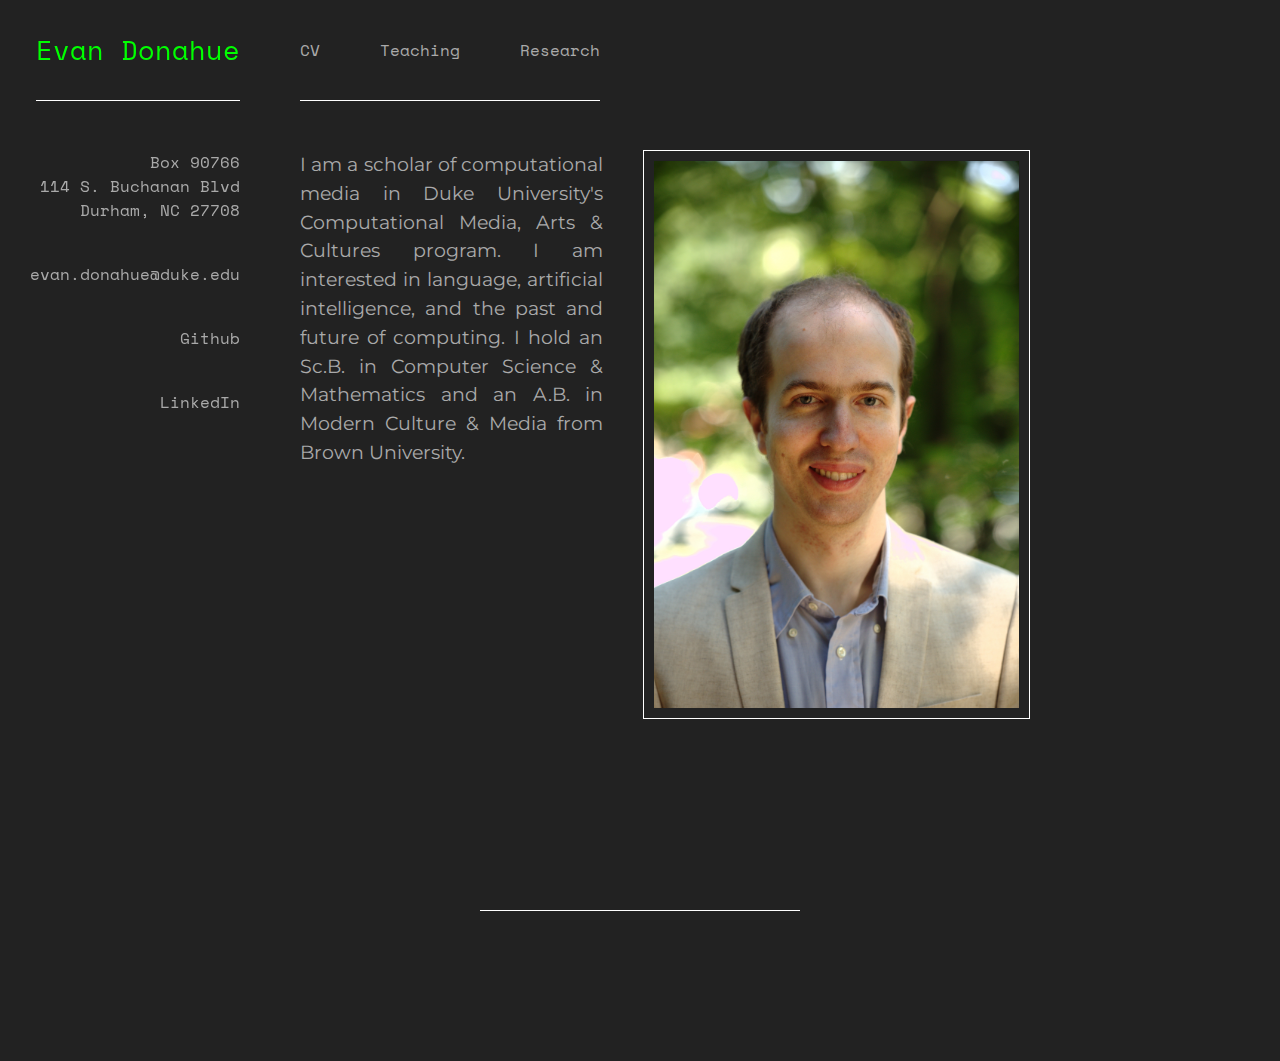
==== index.html @ 916ff401 "added all pages" ====
<!DOCTYPE html>
<html lang="en">
  <head><title>Evan Donahue</title><meta charset="UTF-8"><link rel="stylesheet" type="text/css" href="css/style.css"><link href="https://fonts.googleapis.com/css?family=Montserrat|Space+Mono" rel="stylesheet"><meta name="viewport" content="width=device-width, initial-scale=1"></head>
  <body>
    <div id="content">
      <nav id="subnavbar">
	<div id="nametag"><span id="nav-selected"><span id="nameunderline">Evan Donahue</span></span></div>
      </nav>      
      <nav id="header">
	<ul id="navlinks"><li><a class="navlink-left" href="cv.html"><span>CV</span></a></li><li><a class="navlink-left navlink-right" href="teaching.html"><span>Teaching</span></a></li><li><a class="navlink-right" href="research.html"><span>Research</span></a></li></ul>
      </nav>
      <div id="articles">
	<article class="subsection"><p><img alt="Profile picture of author" src="img/newprofile.jpg">I am a scholar of computational media in Duke University's Computational Media, Arts & Cultures program. I am interested in language, artificial intelligence, and the past and future of computing. I hold an Sc.B. in Computer Science & Mathematics and an A.B. in Modern Culture & Media from Brown University.</p><div class="clearfix"></div></article><div class="hrule sublinks-footer"></div>	  	  
      </div>
      <ul id="sublinks"><li><div>Box 90766</div><div>114 S. Buchanan Blvd</div><div>Durham, NC 27708</div></li><li><a href="mailto:evan.donahue@duke.edu"><span>evan.donahue@duke.edu</span></a></li><li><a href="https://github.com/emdonahue/"><span>Github</span></a></li><li><a href="https://www.linkedin.com/in/evan-donahue-88b315143/"><span>LinkedIn</span></a></li></ul>
      <div class="hrule"></div><div id="footer"></div>
    </div>
  </body>
</html>
---- css/style.css ----
body {
    padding: 0px;
    margin: 0px;
    background: #222222;
    color: #AAAAAA;
}

#header {    
    width: 100%;    
    background-color: inherit;
}
#content {
    max-width: 1280px;
    margin-left: auto;
    margin-right: auto;
    background-color: inherit;
}

#articles {    
    font-family: 'Montserrat', sans-serif;
}
#sublinks {    
    list-style-type: none;
    padding:0 0 0 20px;    
    margin: 0;
}
#sublinks li {
    padding: 20px 0 20px 0;
}
#sublinks li a{
    display: inline-block;  
}
#nametag {
    text-align: right;
    height: 100px;
    line-height: 100px;
    margin-right: 20px;
    font-size: 1.7rem;
}
#nametag a {
    display: block;
}
#navlinks {
    padding: 0;
    list-style-type: none;
}
#navlinks li a, #navlinks #nav-selected {    
    border-bottom: 1px solid white;
}
#nav-selected {
    color: #00FF00;    
}
.clearfix {
    clear: both;
}
nav, h2, #nametag, #sublinks{
    font-family: 'Space Mono', monospace;
}
h2 {   
    margin: 0 0 60px 0;
}
a {
    text-decoration: none;
    color: #AAAAAA;
}
article a {
    color: #00FF00;
}
a:hover {
    color: #00FF00;    
}
a:active {
    color: #FFFF00;
}
p {
    line-height: 150%;    
    margin-top: 0;
    text-align: justify;
}
article {
    font-size: 1.2rem;
}

img {
    border: 1px solid white;
    padding: 10px;
}

.hrule {
    margin: 0;
    border-bottom: 1px solid white;
    width: 25%;
    margin-left: auto;
    margin-right: auto;
    height: 1px;
}
.sub-selected {
    color: #00FF00;
    border-bottom: 3px solid #00FF00;
}
#cv-viewer {
    width: 100%;
    heighT: 100%;
}
#nameunderline {
    display: inline-block;
    border-bottom: 1px solid white;
}
article ul {
    list-style: none;
}
article ul li {
    padding: 5px;
}
article ul li:before {
    content: "> ";
    width: 30px;
    display: inline-block;
}

@media screen and (min-width: 601px) {
    #articles {
	margin-left: 250px;
	padding: 0 250px 0 50px;
    }
    .subsection img{
	float: right;
	margin: 0 0 40px 40px;
	width: 50%;
    }
    #header {
	position: fixed;
	margin-left: 280px;
	top: 0;
	height: 100px;
	line-height: 100px;    
    }
    #navlinks {
	margin: 0 0 0 20px;
	display: inline-block;
    }
    #navlinks li {
	display: inline;
    }
    #navlinks li a, #navlinks li span {
	display: block;
	float: left;
    }
    .navlink-left {
	padding-right: 30px;
    }
    .navlink-right {
	padding-left: 30px;
    }
    #subnavbar {
	top: 0;    
	position: fixed;
	width: 260px;
    }
    .subsection {
	padding-top: 150px;
	margin-bottom: 150px;
    }
    #footer {
	height: 150px;
    }
    #mobile-contact-info {
	display: none;
    }
    #sublinks {
	position: fixed;
	top: 130px;
	bottom: 0;
	overflow: auto;
	width: 220px;
	text-align: right;
    }
    .sublinks-footer {
	display: none;
    }
    #sublinks a span, #navlinks a span {
    position: relative;
    }
    #sublinks a:hover span:before {
				       content: '> ';
				       position: absolute;
				       top: 0;
				       left: -1rem;
				   }
}
@media screen and (max-width: 600px) {
    #sublinks {
	text-align: center;
	margin: 50px 0;
    }
    #articles {
	width: 90%;
	margin: 0 auto;
    }
    .subsection img {
	float: none;
	width: 100%;
	margin-bottom: 40px;
    }
    #navlinks {
	width: 90%;
	margin: 0 auto;
	text-align: right;
    }
    p {
	text-align: justify;
    }
    #navlinks li {
	display: block;
    }
    #navlinks li a, #navlinks #nav-selected {
	display: inline-block;
	width: 50%;
	padding: 20px 10px 20px 0;
    }
    .subsection {
	padding-top: 50px;
	margin-bottom: 50px;
    }
    #footer {
	height: 50px;
    }
    .sublinks-hide {
	display: none;
    }
}
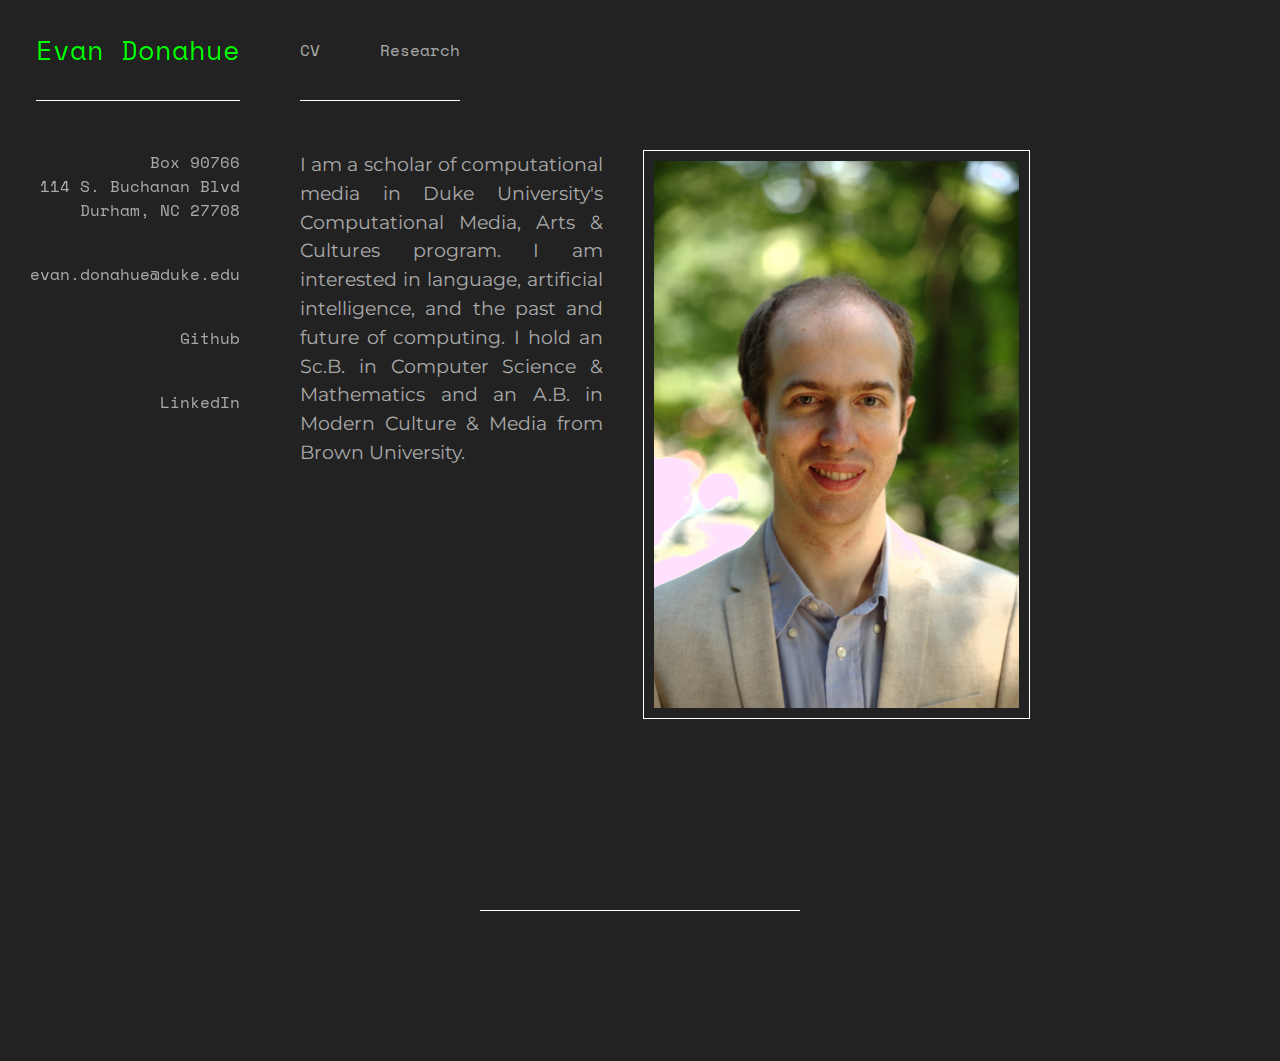
==== commit e9daec22: "removed teaching section" ====
--- a/index.html
+++ b/index.html
@@ -7,7 +7,7 @@
 	<div id="nametag"><span id="nav-selected"><span id="nameunderline">Evan Donahue</span></span></div>
       </nav>      
       <nav id="header">
-	<ul id="navlinks"><li><a class="navlink-left" href="cv.html"><span>CV</span></a></li><li><a class="navlink-left navlink-right" href="teaching.html"><span>Teaching</span></a></li><li><a class="navlink-right" href="research.html"><span>Research</span></a></li></ul>
+	<ul id="navlinks"><li><a class="navlink-left" href="cv.html"><span>CV</span></a></li><li><a class="navlink-right" href="research.html"><span>Research</span></a></li></ul>
       </nav>
       <div id="articles">
 	<article class="subsection"><p><img alt="Profile picture of author" src="img/newprofile.jpg">I am a scholar of computational media in Duke University's Computational Media, Arts & Cultures program. I am interested in language, artificial intelligence, and the past and future of computing. I hold an Sc.B. in Computer Science & Mathematics and an A.B. in Modern Culture & Media from Brown University.</p><div class="clearfix"></div></article><div class="hrule sublinks-footer"></div>	  	  
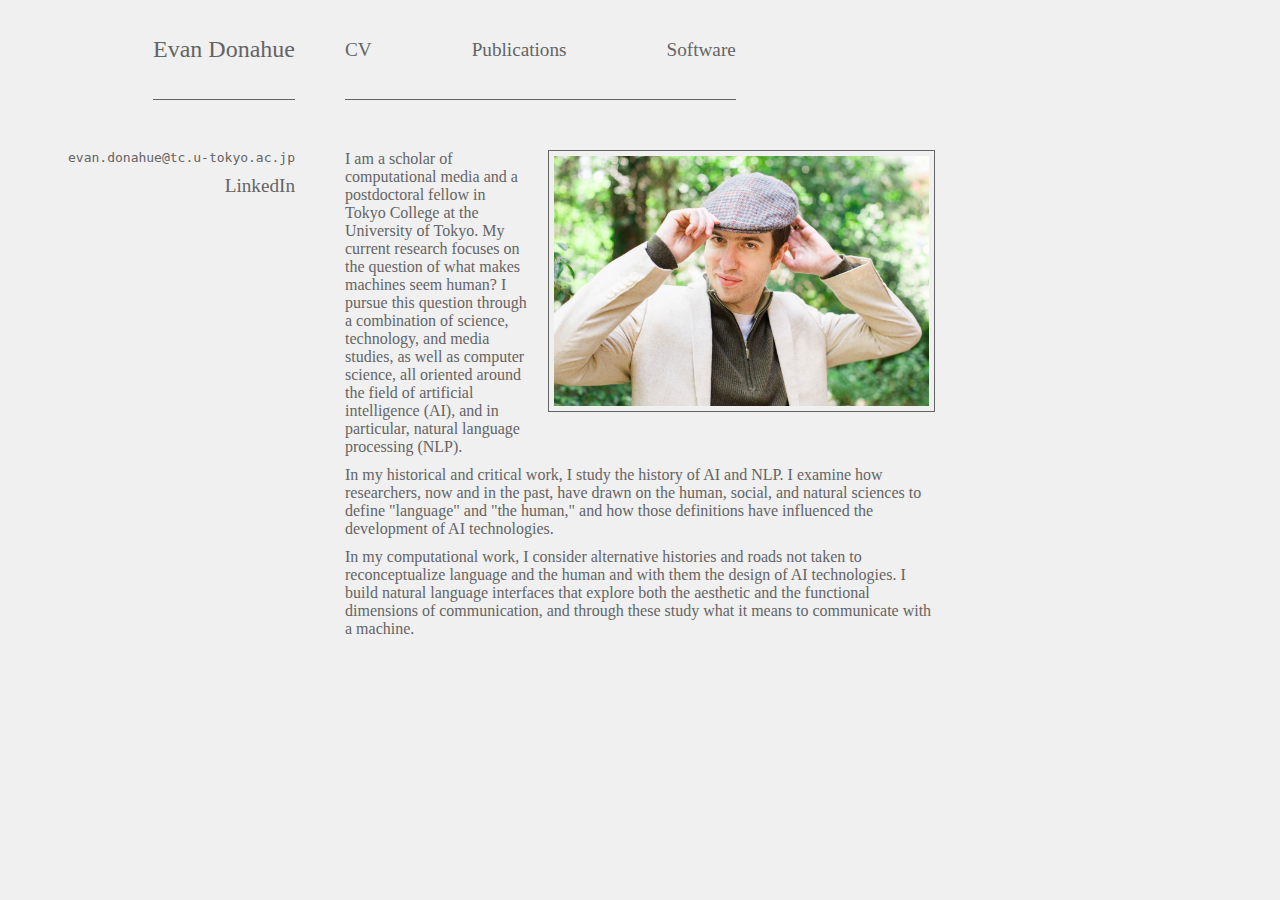
==== commit de2da609: "building generic page framework" ====
--- a/index.html
+++ b/index.html
@@ -1,19 +1 @@
-<!DOCTYPE html>
-<html lang="en">
-  <head><title>Evan Donahue</title><meta charset="UTF-8"><link rel="stylesheet" type="text/css" href="css/style.css"><link href="https://fonts.googleapis.com/css?family=Montserrat|Space+Mono" rel="stylesheet"><meta name="viewport" content="width=device-width, initial-scale=1"></head>
-  <body>
-    <div id="content">
-      <nav id="subnavbar">
-	<div id="nametag"><span id="nav-selected"><span id="nameunderline">Evan Donahue</span></span></div>
-      </nav>      
-      <nav id="header">
-	<ul id="navlinks"><li><a class="navlink-left" href="cv.html"><span>CV</span></a></li><li><a class="navlink-right" href="research.html"><span>Research</span></a></li></ul>
-      </nav>
-      <div id="articles">
-	<article class="subsection"><p><img alt="Profile picture of author" src="img/newprofile.jpg">I am a scholar of computational media in Duke University's Computational Media, Arts & Cultures program. I am interested in language, artificial intelligence, and the past and future of computing. I hold an Sc.B. in Computer Science & Mathematics and an A.B. in Modern Culture & Media from Brown University.</p><div class="clearfix"></div></article><div class="hrule sublinks-footer"></div>	  	  
-      </div>
-      <ul id="sublinks"><li><div>Box 90766</div><div>114 S. Buchanan Blvd</div><div>Durham, NC 27708</div></li><li><a href="mailto:evan.donahue@duke.edu"><span>evan.donahue@duke.edu</span></a></li><li><a href="https://github.com/emdonahue/"><span>Github</span></a></li><li><a href="https://www.linkedin.com/in/evan-donahue-88b315143/"><span>LinkedIn</span></a></li></ul>
-      <div class="hrule"></div><div id="footer"></div>
-    </div>
-  </body>
-</html>
+<!DOCTYPE html><html><head><link rel="stylesheet" href="styles.css"></link><style>body{display:grid;gap:50px;grid-template-columns:1fr 2fr 1fr;grid-template-rows:100px;background-color:rgb(240, 240, 240);color:rgb(100, 100, 100);}.navborder{border-bottom:1px solid rgb(100, 100, 100);}a{text-decoration:none;font-size:1.2em;color:rgb(100, 100, 100);}a:hover{color:green;}</style></head><body><a class="jse tm navborder" href="index.html" style="font-size:1.5em;">Evan Donahue</a><nav class="jss faistr psb navborder" style="--s-b:100px;"><a class="tm" href="pdfs/cv.pdf">CV</a><a class="tm" href="publications.html">Publications</a><a class="tm" href="https://github.com/emdonahue">Software</a></nav><aside class="tr mbsb gcs"><p style="font-family:monospace;"><script>document.write(atob("ZXZhbi5kb25haHVlQHRjLnUtdG9reW8uYWMuanAK"))</script><noscript>Email me at first.last at either the Tokyo College or University of Tokyo domain</noscript></p><a href="https://www.linkedin.com/in/evanmdonahue">LinkedIn</a></aside><article class="mbsb"><img style="height:250px;border:1px solid rgb(100, 100, 100);padding:5px;margin:0 0 20px 20px;float:right;" src="img/profile.jpg"></img><p style="margin-top:0;">I am a scholar of computational media and a postdoctoral fellow in Tokyo College at the University of Tokyo. My current research focuses on the question of what makes machines seem human? I pursue this question through a combination of science, technology, and media studies, as well as computer science, all oriented around the field of artificial intelligence (AI), and in particular, natural language processing (NLP).</p><p>In my historical and critical work, I study the history of AI and NLP. I examine how researchers, now and in the past, have drawn on the human, social, and natural sciences to define "language" and "the human," and how those definitions have influenced the development of AI technologies.</p><p>In my computational work, I consider alternative histories and roads not taken to reconceptualize language and the human and with them the design of AI technologies. I build natural language interfaces that explore both the aesthetic and the functional dimensions of communication, and through these study what it means to communicate with a machine.</p></article></body></html>--- a/styles.css
+++ b/styles.css
@@ -0,0 +1,64 @@
+/* Reset */
+
+body { margin: 0 }
+p { margin: 0 }
+
+/* Column */
+.c { display: table;
+     vertical-align: inherit; /* Subtables should maintain alignment intent */
+     min-height: 1px; /* Height must be explicitly set for children to inherit it */ }
+.c > * { display: table-row;
+	 vertical-align: inherit; }
+.c > * > * { display: table-cell;
+	     vertical-align: inherit; }
+
+/* Row */
+.r { display: table;
+     min-height: 1px;
+     vertical-align: inherit; } 
+.r > *{ display: table-cell;
+	vertical-align: inherit; }
+
+/* Padding */
+.psb > * { padding-left: calc(var(--s-b, 20px) / 2); /* Padding Space-Between */
+	  padding-right: calc(var(--s-b, 20px) / 2); }
+.psb > *:first-child { padding-left: 0 }
+.psb > *:last-child { padding-right: 0 }
+
+/* Justify */
+.jsb { display: flex;
+       justify-content: space-between; }
+.jse { display: flex;
+       justify-self: end }
+.jss { display: flex;
+       justify-self: start }
+/* Grids */
+.gcs { grid-column-start: 1 } /* Pushes the subsequent elements onto the next row, leaving current row empty */
+
+/* Flexbox */
+.faistr { display: flex;
+	align-items: stretch; }
+
+/* Margins */
+.mc { margin-left: auto;
+      margin-right: auto; }
+.mr { margin-left: auto }
+.mbsb > * { margin-top: var(--s-b, 10px); /* Margin Block-axis Space Between */
+	    margin-bottom: var(--s-b, 10px); }
+.mbsb > *:first-child { margin-top: 0 }
+.mbsb > *:last-child { margin-bottom: 0 }
+
+/* Size */
+.w { width: 100% }
+.h { height: 100% }
+
+/* Text */
+.tt { display: flex;
+      align-items: top; }
+.tm { display: flex;
+      align-items: center; }
+.tb { display: flex;
+      align-items: bottom; }
+.tl { text-align: left }
+.tc { text-align: center }
+.tr { text-align: right }
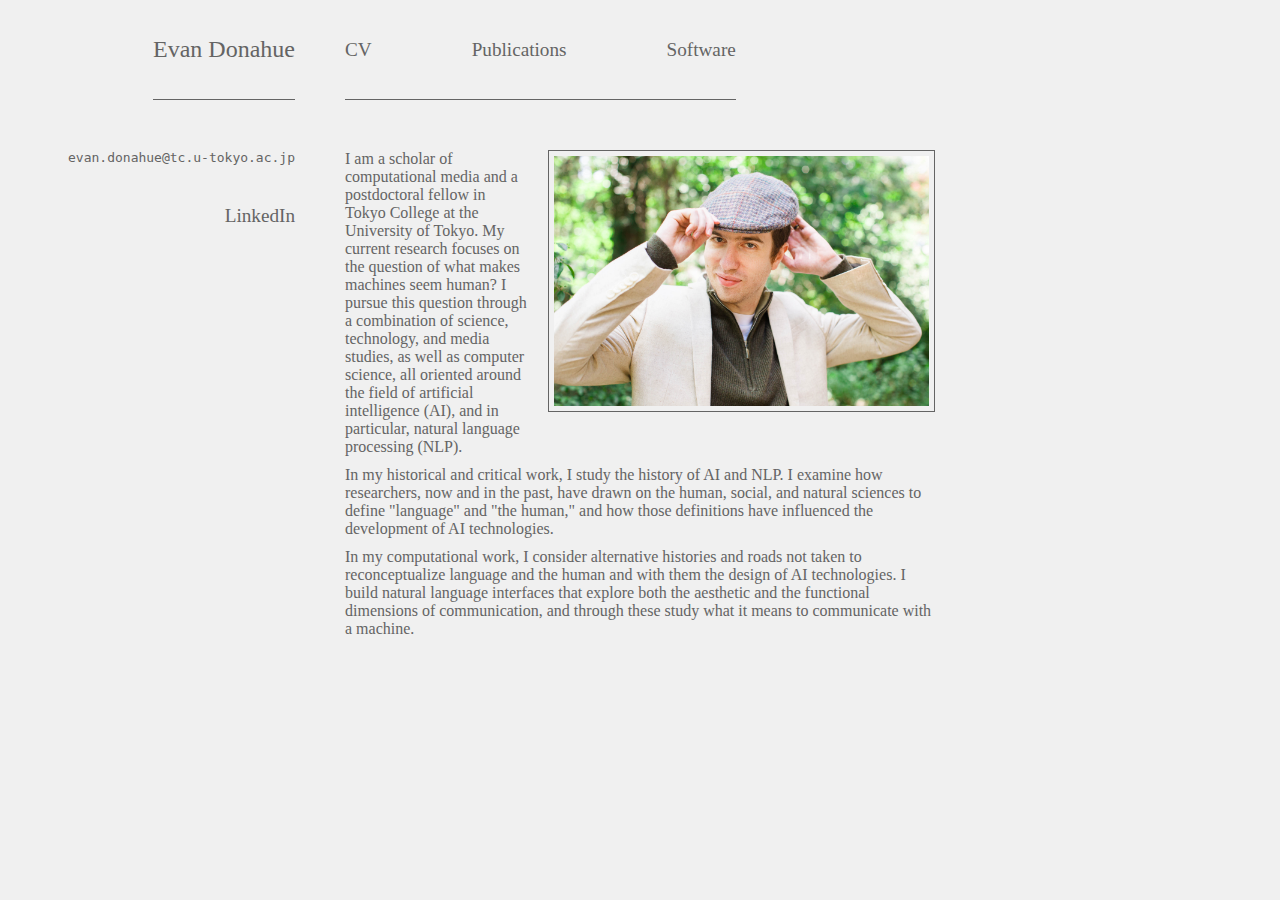
==== commit 7c0788f7: "publications page generated with lorem ipsum" ====
--- a/index.html
+++ b/index.html
@@ -1 +1 @@
-<!DOCTYPE html><html><head><link rel="stylesheet" href="styles.css"></link><style>body{display:grid;gap:50px;grid-template-columns:1fr 2fr 1fr;grid-template-rows:100px;background-color:rgb(240, 240, 240);color:rgb(100, 100, 100);}.navborder{border-bottom:1px solid rgb(100, 100, 100);}a{text-decoration:none;font-size:1.2em;color:rgb(100, 100, 100);}a:hover{color:green;}</style></head><body><a class="jse tm navborder" href="index.html" style="font-size:1.5em;">Evan Donahue</a><nav class="jss faistr psb navborder" style="--s-b:100px;"><a class="tm" href="pdfs/cv.pdf">CV</a><a class="tm" href="publications.html">Publications</a><a class="tm" href="https://github.com/emdonahue">Software</a></nav><aside class="tr mbsb gcs"><p style="font-family:monospace;"><script>document.write(atob("ZXZhbi5kb25haHVlQHRjLnUtdG9reW8uYWMuanAK"))</script><noscript>Email me at first.last at either the Tokyo College or University of Tokyo domain</noscript></p><a href="https://www.linkedin.com/in/evanmdonahue">LinkedIn</a></aside><article class="mbsb"><img style="height:250px;border:1px solid rgb(100, 100, 100);padding:5px;margin:0 0 20px 20px;float:right;" src="img/profile.jpg"></img><p style="margin-top:0;">I am a scholar of computational media and a postdoctoral fellow in Tokyo College at the University of Tokyo. My current research focuses on the question of what makes machines seem human? I pursue this question through a combination of science, technology, and media studies, as well as computer science, all oriented around the field of artificial intelligence (AI), and in particular, natural language processing (NLP).</p><p>In my historical and critical work, I study the history of AI and NLP. I examine how researchers, now and in the past, have drawn on the human, social, and natural sciences to define "language" and "the human," and how those definitions have influenced the development of AI technologies.</p><p>In my computational work, I consider alternative histories and roads not taken to reconceptualize language and the human and with them the design of AI technologies. I build natural language interfaces that explore both the aesthetic and the functional dimensions of communication, and through these study what it means to communicate with a machine.</p></article></body></html>+<!DOCTYPE html><html><head><link rel="stylesheet" href="styles.css"></link><style>body{display:grid;gap:50px;grid-template-columns:1fr 2fr 1fr;grid-template-rows:100px;background-color:rgb(240, 240, 240);color:rgb(100, 100, 100);}.navborder{border-bottom:1px solid rgb(100, 100, 100);}a{text-decoration:none;font-size:1.2em;color:rgb(100, 100, 100);}a:hover[href]{color:green;}</style></head><body><a class="jse tm navborder" href="index.html" style="font-size:1.5em;">Evan Donahue</a><nav class="jss faistr psb navborder" style="--s-b:100px;"><a class="tm" href="pdf/cv.pdf">CV</a><a class="tm" href="publications.html">Publications</a><a class="tm" href="https://github.com/emdonahue">Software</a></nav><aside class="tr mbsb gcs" style="--s-b:40px;"><p style="font-family:monospace;"><script>document.write(atob("ZXZhbi5kb25haHVlQHRjLnUtdG9reW8uYWMuanAK"))</script><noscript>Email me at first.last at either the Tokyo College or University of Tokyo domain</noscript></p><a href="https://www.linkedin.com/in/evanmdonahue">LinkedIn</a></aside><article class="mbsb"><img style="height:250px;border:1px solid rgb(100, 100, 100);padding:5px;margin:0 0 20px 20px;float:right;" src="img/profile.jpg"></img><p style="margin-top:0;">I am a scholar of computational media and a postdoctoral fellow in Tokyo College at the University of Tokyo. My current research focuses on the question of what makes machines seem human? I pursue this question through a combination of science, technology, and media studies, as well as computer science, all oriented around the field of artificial intelligence (AI), and in particular, natural language processing (NLP).</p><p>In my historical and critical work, I study the history of AI and NLP. I examine how researchers, now and in the past, have drawn on the human, social, and natural sciences to define "language" and "the human," and how those definitions have influenced the development of AI technologies.</p><p>In my computational work, I consider alternative histories and roads not taken to reconceptualize language and the human and with them the design of AI technologies. I build natural language interfaces that explore both the aesthetic and the functional dimensions of communication, and through these study what it means to communicate with a machine.</p></article></body></html>--- a/styles.css
+++ b/styles.css
@@ -62,3 +62,4 @@
 .tl { text-align: left }
 .tc { text-align: center }
 .tr { text-align: right }
+.tb { font-weight: bold }
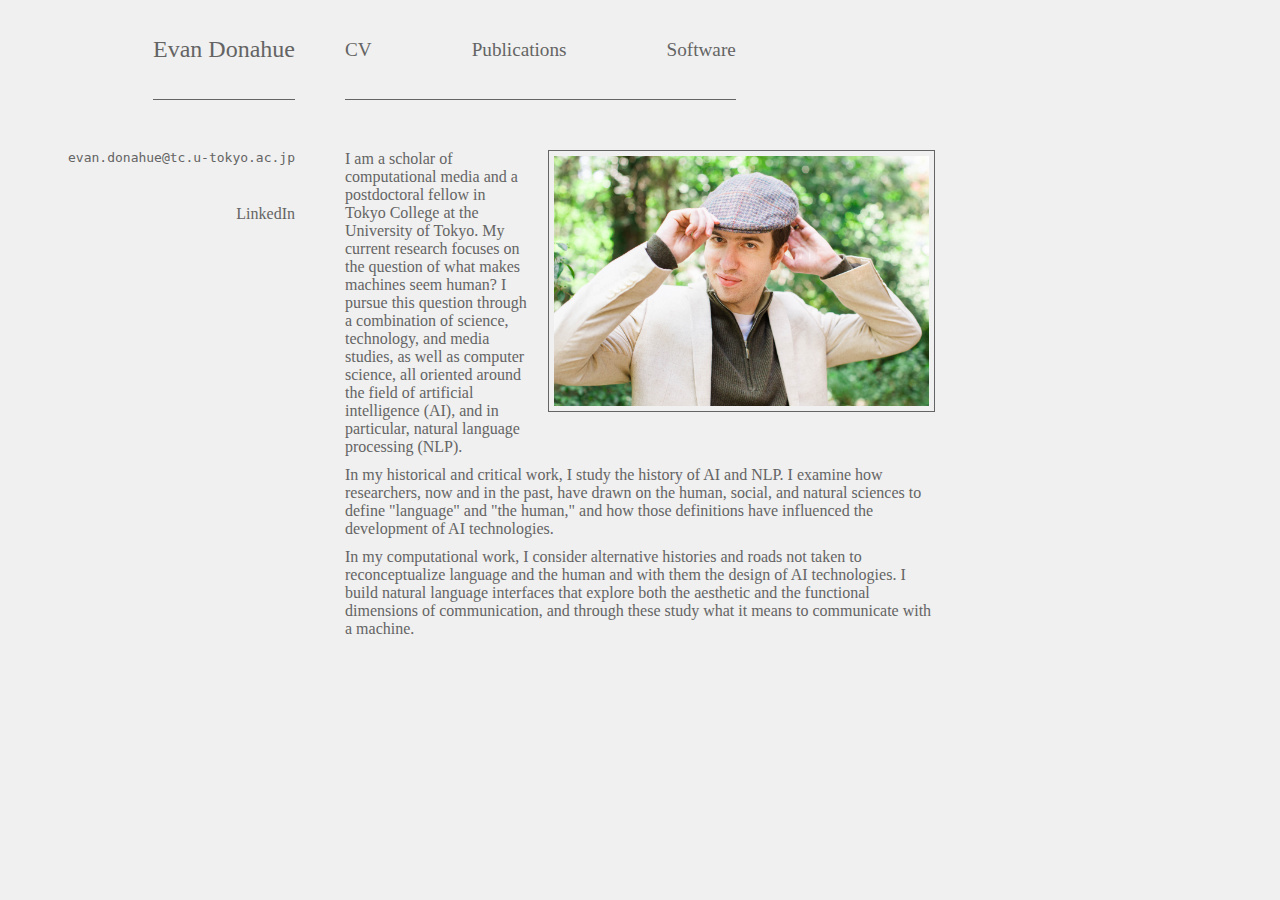
==== commit 44864974: "added constraint goal paper" ====
--- a/index.html
+++ b/index.html
@@ -1 +1 @@
-<!DOCTYPE html><html><head><link rel="stylesheet" href="styles.css"></link><style>body{display:grid;gap:50px;grid-template-columns:1fr 2fr 1fr;grid-template-rows:100px;background-color:rgb(240, 240, 240);color:rgb(100, 100, 100);}.navborder{border-bottom:1px solid rgb(100, 100, 100);}a{text-decoration:none;font-size:1.2em;color:rgb(100, 100, 100);}a:hover[href]{color:green;}</style></head><body><a class="jse tm navborder" href="index.html" style="font-size:1.5em;">Evan Donahue</a><nav class="jss faistr psb navborder" style="--s-b:100px;"><a class="tm" href="pdf/cv.pdf">CV</a><a class="tm" href="publications.html">Publications</a><a class="tm" href="https://github.com/emdonahue">Software</a></nav><aside class="tr mbsb gcs" style="--s-b:40px;"><p style="font-family:monospace;"><script>document.write(atob("ZXZhbi5kb25haHVlQHRjLnUtdG9reW8uYWMuanAK"))</script><noscript>Email me at first.last at either the Tokyo College or University of Tokyo domain</noscript></p><a href="https://www.linkedin.com/in/evanmdonahue">LinkedIn</a></aside><article class="mbsb"><img style="height:250px;border:1px solid rgb(100, 100, 100);padding:5px;margin:0 0 20px 20px;float:right;" src="img/profile.jpg"></img><p style="margin-top:0;">I am a scholar of computational media and a postdoctoral fellow in Tokyo College at the University of Tokyo. My current research focuses on the question of what makes machines seem human? I pursue this question through a combination of science, technology, and media studies, as well as computer science, all oriented around the field of artificial intelligence (AI), and in particular, natural language processing (NLP).</p><p>In my historical and critical work, I study the history of AI and NLP. I examine how researchers, now and in the past, have drawn on the human, social, and natural sciences to define "language" and "the human," and how those definitions have influenced the development of AI technologies.</p><p>In my computational work, I consider alternative histories and roads not taken to reconceptualize language and the human and with them the design of AI technologies. I build natural language interfaces that explore both the aesthetic and the functional dimensions of communication, and through these study what it means to communicate with a machine.</p></article></body></html>+<!DOCTYPE html><html><head><link rel="stylesheet" href="styles.css"></link><style>body{display:grid;gap:50px;grid-template-columns:1fr 2fr 1fr;grid-template-rows:100px;background-color:rgb(240, 240, 240);color:rgb(100, 100, 100);}.navborder{border-bottom:1px solid rgb(100, 100, 100);}a{text-decoration:none;color:rgb(100, 100, 100);}nav a{font-size:1.2em;}a:hover[href]{color:green;}</style><meta name="viewport" content="width=device-width,initial-scale=1"></meta></head><body><a class="jse tm navborder" href="index.html" style="font-size:1.5em;">Evan Donahue</a><nav class="jss faih psb navborder" style="--s-b:100px;"><a class="tm" href="pdf/cv.pdf">CV</a><a class="tm" href="publications.html">Publications</a><a class="tm" href="https://github.com/emdonahue">Software</a></nav><aside class="tr mbsb gcs" style="--s-b:40px;"><p style="font-family:monospace;"><script>document.write(atob("ZXZhbi5kb25haHVlQHRjLnUtdG9reW8uYWMuanAK"))</script><noscript>Email me at first.last at either the Tokyo College or University of Tokyo domain</noscript></p><a href="https://www.linkedin.com/in/evanmdonahue">LinkedIn</a></aside><article class="mbsb"><img style="height:250px;border:1px solid rgb(100, 100, 100);padding:5px;margin:0 0 20px 20px;float:right;" src="img/profile.jpg"></img><p style="margin-top:0;">I am a scholar of computational media and a postdoctoral fellow in Tokyo College at the University of Tokyo. My current research focuses on the question of what makes machines seem human? I pursue this question through a combination of science, technology, and media studies, as well as computer science, all oriented around the field of artificial intelligence (AI), and in particular, natural language processing (NLP).</p><p>In my historical and critical work, I study the history of AI and NLP. I examine how researchers, now and in the past, have drawn on the human, social, and natural sciences to define "language" and "the human," and how those definitions have influenced the development of AI technologies.</p><p>In my computational work, I consider alternative histories and roads not taken to reconceptualize language and the human and with them the design of AI technologies. I build natural language interfaces that explore both the aesthetic and the functional dimensions of communication, and through these study what it means to communicate with a machine.</p></article></body></html>--- a/styles.css
+++ b/styles.css
@@ -1,65 +1 @@
-/* Reset */
-
-body { margin: 0 }
-p { margin: 0 }
-
-/* Column */
-.c { display: table;
-     vertical-align: inherit; /* Subtables should maintain alignment intent */
-     min-height: 1px; /* Height must be explicitly set for children to inherit it */ }
-.c > * { display: table-row;
-	 vertical-align: inherit; }
-.c > * > * { display: table-cell;
-	     vertical-align: inherit; }
-
-/* Row */
-.r { display: table;
-     min-height: 1px;
-     vertical-align: inherit; } 
-.r > *{ display: table-cell;
-	vertical-align: inherit; }
-
-/* Padding */
-.psb > * { padding-left: calc(var(--s-b, 20px) / 2); /* Padding Space-Between */
-	  padding-right: calc(var(--s-b, 20px) / 2); }
-.psb > *:first-child { padding-left: 0 }
-.psb > *:last-child { padding-right: 0 }
-
-/* Justify */
-.jsb { display: flex;
-       justify-content: space-between; }
-.jse { display: flex;
-       justify-self: end }
-.jss { display: flex;
-       justify-self: start }
-/* Grids */
-.gcs { grid-column-start: 1 } /* Pushes the subsequent elements onto the next row, leaving current row empty */
-
-/* Flexbox */
-.faistr { display: flex;
-	align-items: stretch; }
-
-/* Margins */
-.mc { margin-left: auto;
-      margin-right: auto; }
-.mr { margin-left: auto }
-.mbsb > * { margin-top: var(--s-b, 10px); /* Margin Block-axis Space Between */
-	    margin-bottom: var(--s-b, 10px); }
-.mbsb > *:first-child { margin-top: 0 }
-.mbsb > *:last-child { margin-bottom: 0 }
-
-/* Size */
-.w { width: 100% }
-.h { height: 100% }
-
-/* Text */
-.tt { display: flex;
-      align-items: top; }
-.tm { display: flex;
-      align-items: center; }
-.tb { display: flex;
-      align-items: bottom; }
-.tl { text-align: left }
-.tc { text-align: center }
-.tr { text-align: right }
-.tb { font-weight: bold }
+body{margin:0}p{margin:0}.c{display:table;vertical-align:inherit;min-height:1px}.c>*{display:table-row;vertical-align:inherit}.c>*>*{display:table-cell;vertical-align:inherit}.r{display:table;min-height:1px;vertical-align:inherit}.r>*{display:table-cell;vertical-align:inherit}.psb>*{padding-left:calc(var(--s-b,20px)/2);padding-right:calc(var(--s-b,20px)/2)}.psb>*:first-child{padding-left:0}.psb>*:last-child{padding-right:0}.jsb{display:flex;justify-content:space-between}.jse{display:flex;justify-self:end}.jss{display:flex;justify-self:start}.gcs{grid-column-start:1}/*blockflexvsinlineflexflexorder*/.flex{display:flex}.row-reverse{display:flex;flex-direction:row-reverse}.column{display:flex;flex-direction:column}.column-reverse{display:flex;flex-direction:column-reverse}.wrap{display:flex;flex-wrap:wrap}.wrap-reverse{display:flex;flex-wrap:wrap-reverse}.flex-auto{flex:auto}.flex-none{flex:none}.flex1{flex:1}.flex2{flex:2}.flex3{flex:3}.flex4{flex:4}.margin-left{margin-left:auto}.margin-center{margin-left:auto;margin-right:auto}.justify-center{display:flex;justify-content:center}.justify-end{display:flex;justify-content:end}.justify-space-between{display:flex;justify-content:space-between}.justify-space-around{display:flex;justify-content:space-around}.align-items-end{display:flex;align-items:flex-end}.align-items-center{display:flex;align-items:center}.align-items-stretch{display:flex;align-items:stretch}.align-self-start{align-self:start}.align-self-end{align-self:end}.align-self-center{align-self:center}.align-self-stretch{align-self:stretch}.align-content-start{display:flex;align-content:flex-start}.align-content-end{display:flex;align-content:flex-end}.align-content-center{display:flex;align-content:center}.align-content-stretch{display:flex;align-content:stretch}.align-content-space-around{display:flex;align-content:space-around}.align-content-space-between{display:flex;align-content:space-between}.order0{order:-1}.order1{order:1}.order2{order:2}.order3{order:3}.order4{order:4}.order5{order:5}.order6{order:6}.order7{order:7}.order8{order:8}.order9{order:9}.mc{margin-left:auto;margin-right:auto}.mr{margin-left:auto}.mbsb>*{margin-top:var(--s-b,10px);margin-bottom:var(--s-b,10px)}.mbsb>*:first-child{margin-top:0}.mbsb>*:last-child{margin-bottom:0}.w{width:100%}.h{height:100%}.tt{display:flex;align-items:top}.tm{display:flex;align-items:center}.tb{display:flex;align-items:bottom}.tl{text-align:left}.tc{text-align:center}.tr{text-align:right}.tb{font-weight:bold}.thi{padding-left:var(--h-i,20px);text-indent:calc(-1*var(--h-i,20px))}@media screen (max-width:700px){.m-c{display:table;vertical-align:inherit;min-height:1px}.m-c>*{display:table-row;vertical-align:inherit}.m-c>*>*{display:table-cell;vertical-align:inherit}.m-r{display:table;min-height:1px;vertical-align:inherit}.m-r>*{display:table-cell;vertical-align:inherit}.m-psb>*{padding-left:calc(var(--s-b,20px)/2);padding-right:calc(var(--s-b,20px)/2)}.m-psb>*:first-child{padding-left:0}.m-psb>*:last-child{padding-right:0}.m-jsb{display:flex;justify-content:space-between}.m-jse{display:flex;justify-self:end}.m-jss{display:flex;justify-self:start}.m-gcs{grid-column-start:1}.m-row-reverse{display:flex;flex-direction:row-reverse}.m-column{display:flex;flex-direction:column}.m-column-reverse{display:flex;flex-direction:column-reverse}.m-wrap{display:flex;flex-wrap:wrap}.m-wrap-reverse{display:flex;flex-wrap:wrap-reverse}.m-flex-auto{flex:auto}.m-flex-none{flex:none}.m-flex1{flex:1}.m-flex2{flex:2}.m-flex3{flex:3}.m-flex4{flex:4}.m-margin-left{margin-left:auto}.m-margin-center{margin-left:auto;margin-right:auto}.m-justify-center{display:flex;justify-content:center}.m-justify-end{display:flex;justify-content:end}.m-justify-space-between{display:flex;justify-content:space-between}.m-justify-space-around{display:flex;justify-content:space-around}.m-align-items-end{display:flex;align-items:flex-end}.m-align-items-center{display:flex;align-items:center}.m-align-items-stretch{display:flex;align-items:stretch}.m-align-self-start{align-self:start}.m-align-self-end{align-self:end}.m-align-self-center{align-self:center}.m-align-self-stretch{align-self:stretch}.m-align-content-start{display:flex;align-content:flex-start}.m-align-content-end{display:flex;align-content:flex-end}.m-align-content-center{display:flex;align-content:center}.m-align-content-stretch{display:flex;align-content:stretch}.m-align-content-space-around{display:flex;align-content:space-around}.m-align-content-space-between{display:flex;align-content:space-between}.m-order0{order:-1}.m-order1{order:1}.m-order2{order:2}.m-order3{order:3}.m-order4{order:4}.m-order5{order:5}.m-order6{order:6}.m-order7{order:7}.m-order8{order:8}.m-order9{order:9}.m-mc{margin-left:auto;margin-right:auto}.m-mr{margin-left:auto}.m-mbsb>*{margin-top:var(--s-b,10px);margin-bottom:var(--s-b,10px)}.m-mbsb>*:first-child{margin-top:0}.m-mbsb>*:last-child{margin-bottom:0}.m-w{width:100%}.m-h{height:100%}.m-tt{display:flex;align-items:top}.m-tm{display:flex;align-items:center}.m-tb{display:flex;align-items:bottom}.m-tl{text-align:left}.m-tc{text-align:center}.m-tr{text-align:right}.m-tb{font-weight:bold}.m-thi{padding-left:var(--h-i,20px);text-indent:calc(-1*var(--h-i,20px))}}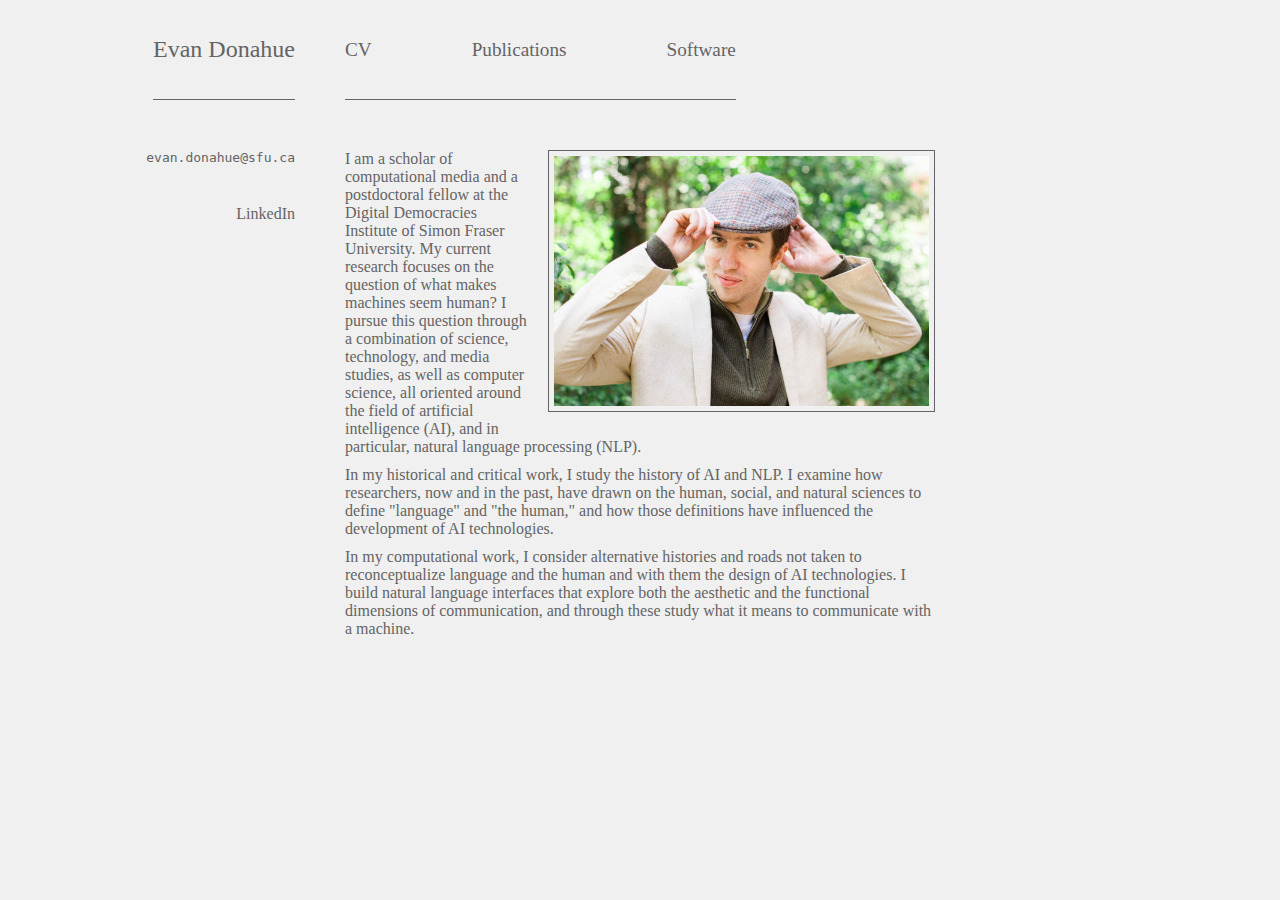
==== commit 9591406e: "updated for new position" ====
--- a/index.html
+++ b/index.html
@@ -1 +1 @@
-<!DOCTYPE html><html><head><link rel="stylesheet" href="styles.css"></link><style>body{display:grid;gap:50px;grid-template-columns:1fr 2fr 1fr;grid-template-rows:100px;background-color:rgb(240, 240, 240);color:rgb(100, 100, 100);}.navborder{border-bottom:1px solid rgb(100, 100, 100);}a{text-decoration:none;color:rgb(100, 100, 100);}nav a{font-size:1.2em;}a:hover[href]{color:green;}</style><meta name="viewport" content="width=device-width,initial-scale=1"></meta></head><body><a class="jse tm navborder" href="index.html" style="font-size:1.5em;">Evan Donahue</a><nav class="jss faih psb navborder" style="--s-b:100px;"><a class="tm" href="pdf/cv.pdf">CV</a><a class="tm" href="publications.html">Publications</a><a class="tm" href="https://github.com/emdonahue">Software</a></nav><aside class="tr mbsb gcs" style="--s-b:40px;"><p style="font-family:monospace;"><script>document.write(atob("ZXZhbi5kb25haHVlQHRjLnUtdG9reW8uYWMuanAK"))</script><noscript>Email me at first.last at either the Tokyo College or University of Tokyo domain</noscript></p><a href="https://www.linkedin.com/in/evanmdonahue">LinkedIn</a></aside><article class="mbsb"><img style="height:250px;border:1px solid rgb(100, 100, 100);padding:5px;margin:0 0 20px 20px;float:right;" src="img/profile.jpg"></img><p style="margin-top:0;">I am a scholar of computational media and a postdoctoral fellow in Tokyo College at the University of Tokyo. My current research focuses on the question of what makes machines seem human? I pursue this question through a combination of science, technology, and media studies, as well as computer science, all oriented around the field of artificial intelligence (AI), and in particular, natural language processing (NLP).</p><p>In my historical and critical work, I study the history of AI and NLP. I examine how researchers, now and in the past, have drawn on the human, social, and natural sciences to define "language" and "the human," and how those definitions have influenced the development of AI technologies.</p><p>In my computational work, I consider alternative histories and roads not taken to reconceptualize language and the human and with them the design of AI technologies. I build natural language interfaces that explore both the aesthetic and the functional dimensions of communication, and through these study what it means to communicate with a machine.</p></article></body></html>+<!DOCTYPE html><html><head><link rel="stylesheet" href="styles.css"></link><style>body{display:grid;gap:50px;grid-template-columns:1fr 2fr 1fr;grid-template-rows:100px;background-color:rgb(240, 240, 240);color:rgb(100, 100, 100);}.navborder{border-bottom:1px solid rgb(100, 100, 100);}a{text-decoration:none;color:rgb(100, 100, 100);}nav a{font-size:1.2em;}a:hover[href]{color:green;}</style><meta name="viewport" content="width=device-width,initial-scale=1"></meta></head><body><a class="jse tm navborder" href="index.html" style="font-size:1.5em;">Evan Donahue</a><nav class="jss faih psb navborder" style="--s-b:100px;"><a class="tm" href="pdf/cv.pdf">CV</a><a class="tm" href="publications.html">Publications</a><a class="tm" href="https://github.com/emdonahue">Software</a></nav><aside class="tr mbsb gcs" style="--s-b:40px;"><p style="font-family:monospace;"><script>document.write(atob("ZXZhbi5kb25haHVlQHNmdS5jYQ=="))</script><noscript>Email me at first.last at the SFU domain</noscript></p><a href="https://www.linkedin.com/in/evanmdonahue">LinkedIn</a></aside><article class="mbsb"><img style="height:250px;border:1px solid rgb(100, 100, 100);padding:5px;margin:0 0 20px 20px;float:right;" src="img/profile.jpg"></img><p style="margin-top:0;">I am a scholar of computational media and a postdoctoral fellow at the Digital Democracies Institute of Simon Fraser University. My current research focuses on the question of what makes machines seem human? I pursue this question through a combination of science, technology, and media studies, as well as computer science, all oriented around the field of artificial intelligence (AI), and in particular, natural language processing (NLP).</p><p>In my historical and critical work, I study the history of AI and NLP. I examine how researchers, now and in the past, have drawn on the human, social, and natural sciences to define "language" and "the human," and how those definitions have influenced the development of AI technologies.</p><p>In my computational work, I consider alternative histories and roads not taken to reconceptualize language and the human and with them the design of AI technologies. I build natural language interfaces that explore both the aesthetic and the functional dimensions of communication, and through these study what it means to communicate with a machine.</p></article></body></html>